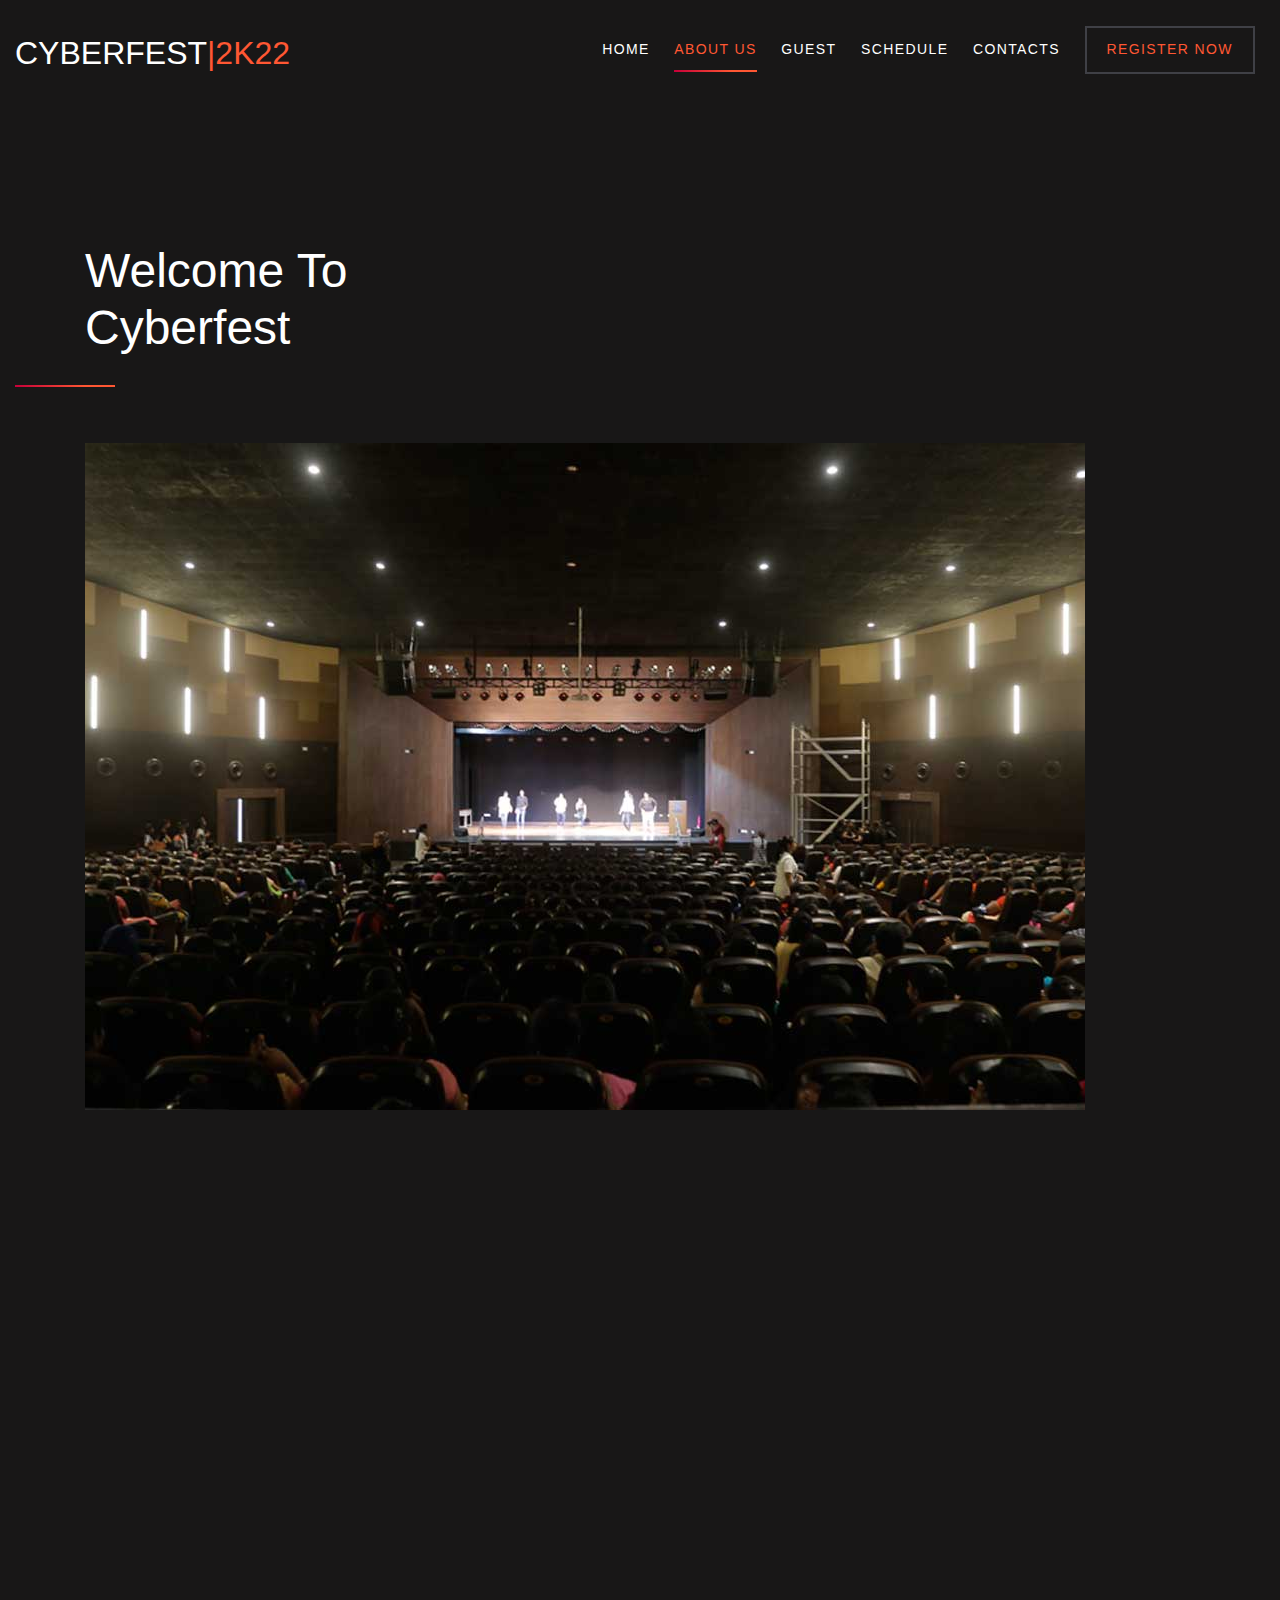
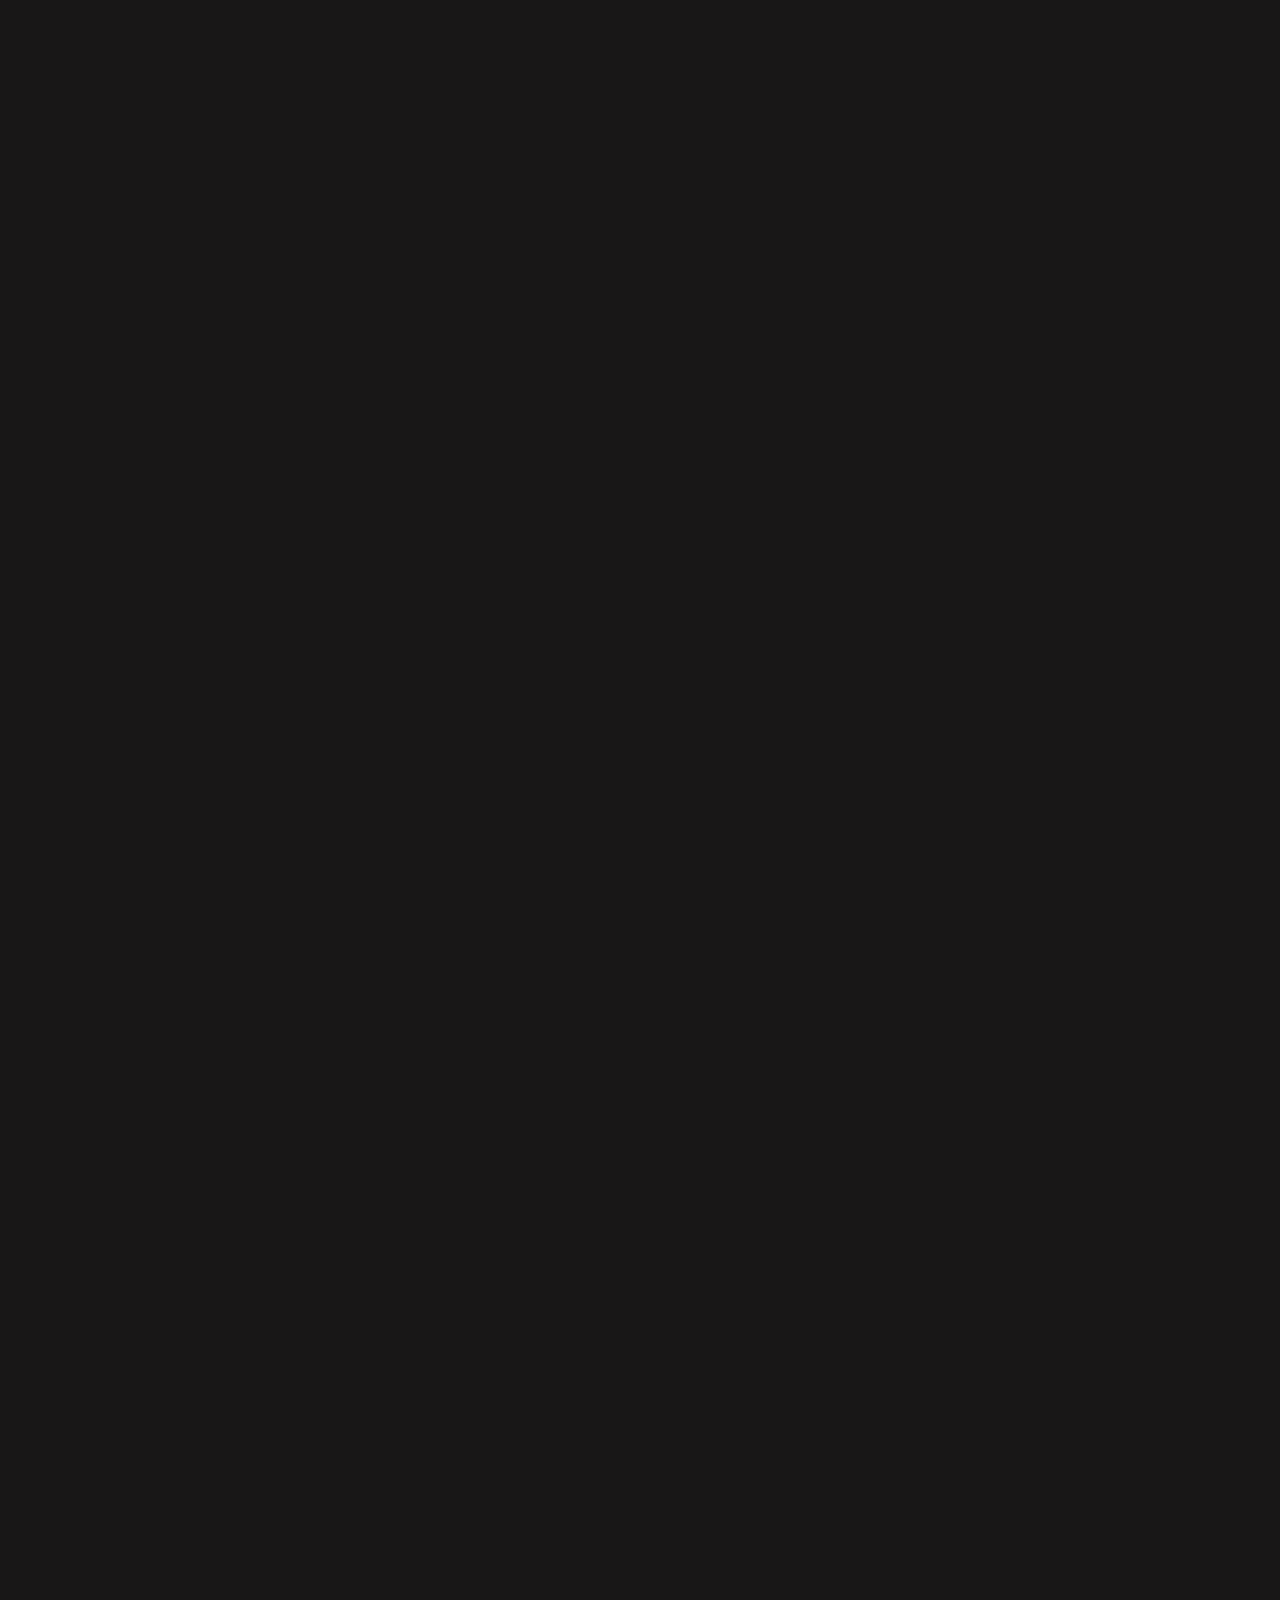
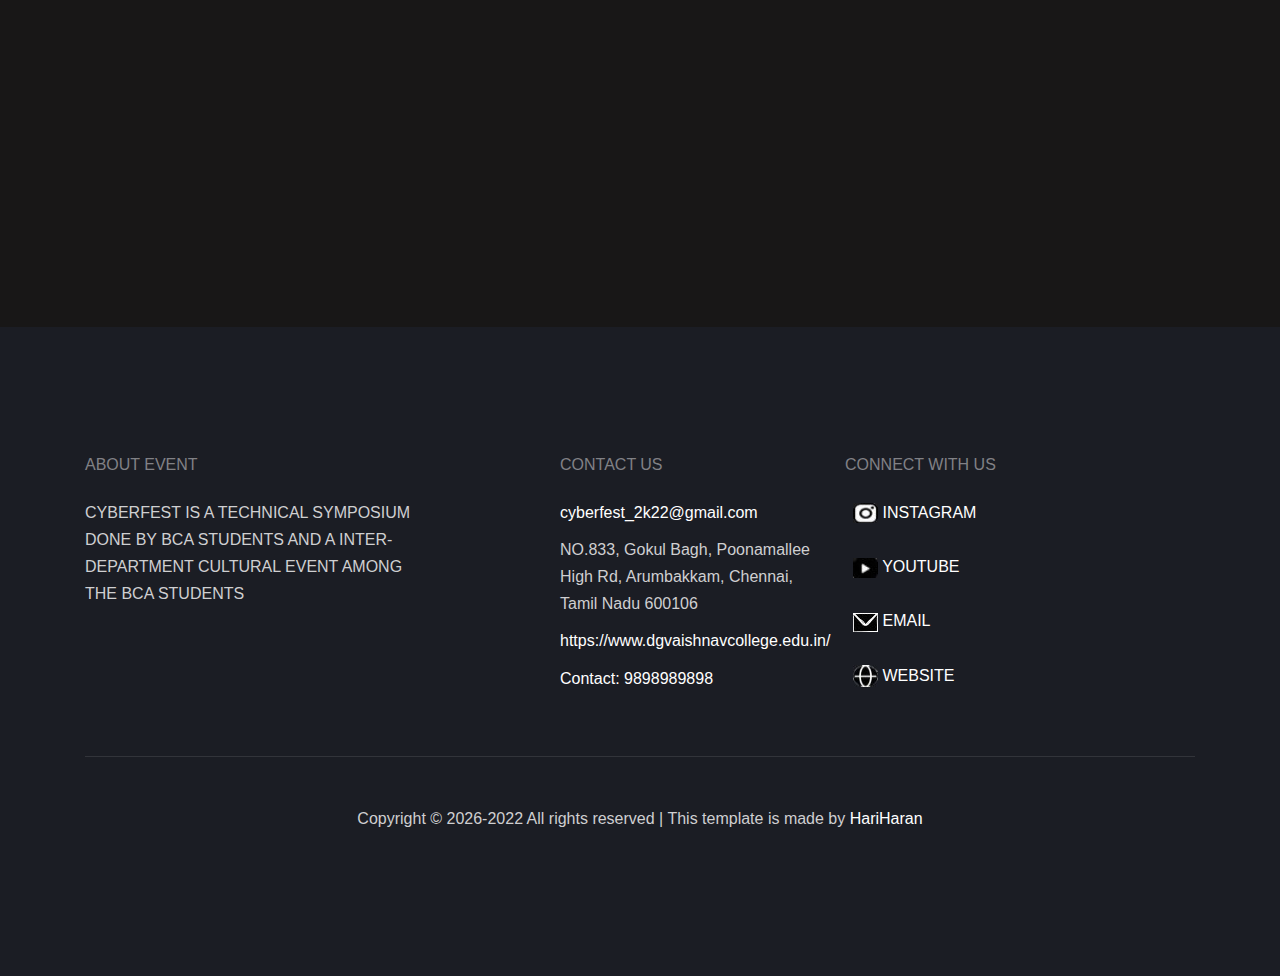
==== abt.html @ 9cd27011 "first commmit" ====
<!DOCTYPE html>
<!-- saved from url=(0054)https://preview.colorlib.com/theme/workshop/about.html -->
<html lang="en"><head><meta http-equiv="Content-Type" content="text/html; charset=UTF-8">
<title>ABOUT | US </title>

<meta name="viewport" content="width=device-width, initial-scale=1, shrink-to-fit=no">
<link href="css" rel="stylesheet">
<link rel="stylesheet" href="./style/A.fonts,,_icomoon,,_style.css+css,,_bootstrap.min.css+css,,_magnific-popup.css+css,,_jquery-ui.css+css,,_owl.carousel.min.css+css,,_owl.theme.default.min.css+css,,_bootstrap-datepicker.css+f.css">
</head>
<body data-aos-easing="slide" data-aos-duration="800" data-aos-delay="0" style="background-color:#181717;">
<div class="site-wrap">
<div class="site-mobile-menu">
<div class="site-mobile-menu-header">
<div class="site-mobile-menu-close mt-3">
<span class="icon-close2 js-menu-toggle"></span>
</div>
</div>
<div class="site-mobile-menu-body"><ul class="site-nav-wrap">
<li><a href="index.html">Home</a></li>
<li class="active"><a href="#">About Us</a></li>
<li><a href="guests.html">Guest</a></li>
<li><a href="schedule.html">SCHEDULE</a></li>
<li><a href="contact.html">Contacts</a></li>
<li class="cta"><a href="https://docs.google.com/forms/d/1HbOMLb026Jdj6e8Ulx-qdrrXbgFF7ozArTNlhpSlk_0/edit?usp=sharing" target="blank">REGISTER NOW</a></li>
</ul></div>
</div>
<header class="site-navbar py-3" role="banner">
<div class="container-fluid">
<div class="row align-items-center">
<div class="col-11 col-xl-2">
<h1 class="mb-0"><a href="#" class="text-white h2 mb-0">CYBERFEST<span class="text-primary">|2K22</span> </a></h1>
</div>
<div class="col-12 col-md-10 d-none d-xl-block">
<nav class="site-navigation position-relative text-right" role="navigation">
<ul class="site-menu js-clone-nav mx-auto d-none d-lg-block">
<li><a href="index.html">Home</a></li>
<li class="active"><a href="#">About Us</a></li>
<li><a href="guests.html">Guest</a></li>
<li><a href="schedule.html">schedule</a></li>
<li><a href="contact.html">Contacts</a></li>
<li class="cta"><a href="https://docs.google.com/forms/d/1HbOMLb026Jdj6e8Ulx-qdrrXbgFF7ozArTNlhpSlk_0/edit?usp=sharing" target="blank">REGISTER NOW</a></li>
</ul>
</nav>
</div>
<div class="d-inline-block d-xl-none ml-md-0 mr-auto py-3" style="position: relative; top: 3px;"><a href="https://preview.colorlib.com/theme/workshop/about.html#" class="site-menu-toggle js-menu-toggle text-white"><!-- <span class="icon-menu h3"></span> --><img src="menu1.png"></a></div>
</div>
</div>
</header></div>


<div class="site-section">
<div class="container">
<div class="row mb-5">
<div class="col-lg-4 ">
<div class="site-section-heading aos-init aos-animate" data-aos="fade-up" data-aos-delay="100">
<br><br><br><h2>Welcome To Cyberfest</h2>
</div>
</div>
<div class="col-lg-5 mt-5 pl-lg-5 aos-init" data-aos="fade-up" data-aos-delay="200">
<p></p>
</div>
</div>
<div class="row mb-5">
<div class="col-12 aos-init" data-aos="fade-up" data-aos-delay="300">
<script type="text/javascript" async="" src="analytics.js.download"></script><script data-pagespeed-no-defer="">//<![CDATA[
(function(){for(var g="function"==typeof Object.defineProperties?Object.defineProperty:function(b,c,a){if(a.get||a.set)throw new TypeError("ES3 does not support getters and setters.");b!=Array.prototype&&b!=Object.prototype&&(b[c]=a.value)},h="undefined"!=typeof window&&window===this?this:"undefined"!=typeof global&&null!=global?global:this,k=["String","prototype","repeat"],l=0;l<k.length-1;l++){var m=k[l];m in h||(h[m]={});h=h[m]}
var n=k[k.length-1],p=h[n],q=p?p:function(b){var c;if(null==this)throw new TypeError("The 'this' value for String.prototype.repeat must not be null or undefined");c=this+"";if(0>b||1342177279<b)throw new RangeError("Invalid count value");b|=0;for(var a="";b;)if(b&1&&(a+=c),b>>>=1)c+=c;return a};q!=p&&null!=q&&g(h,n,{configurable:!0,writable:!0,value:q});var t=this;
function u(b,c){var a=b.split("."),d=t;a[0]in d||!d.execScript||d.execScript("var "+a[0]);for(var e;a.length&&(e=a.shift());)a.length||void 0===c?d[e]?d=d[e]:d=d[e]={}:d[e]=c};function v(b){var c=b.length;if(0<c){for(var a=Array(c),d=0;d<c;d++)a[d]=b[d];return a}return[]};function w(b){var c=window;if(c.addEventListener)c.addEventListener("load",b,!1);else if(c.attachEvent)c.attachEvent("onload",b);else{var a=c.onload;c.onload=function(){b.call(this);a&&a.call(this)}}};var x;function y(b,c,a,d,e){this.h=b;this.j=c;this.l=a;this.f=e;this.g={height:window.innerHeight||document.documentElement.clientHeight||document.body.clientHeight,width:window.innerWidth||document.documentElement.clientWidth||document.body.clientWidth};this.i=d;this.b={};this.a=[];this.c={}}
function z(b,c){var a,d,e=c.getAttribute("data-pagespeed-url-hash");if(a=e&&!(e in b.c))if(0>=c.offsetWidth&&0>=c.offsetHeight)a=!1;else{d=c.getBoundingClientRect();var f=document.body;a=d.top+("pageYOffset"in window?window.pageYOffset:(document.documentElement||f.parentNode||f).scrollTop);d=d.left+("pageXOffset"in window?window.pageXOffset:(document.documentElement||f.parentNode||f).scrollLeft);f=a.toString()+","+d;b.b.hasOwnProperty(f)?a=!1:(b.b[f]=!0,a=a<=b.g.height&&d<=b.g.width)}a&&(b.a.push(e),
b.c[e]=!0)}y.prototype.checkImageForCriticality=function(b){b.getBoundingClientRect&&z(this,b)};u("pagespeed.CriticalImages.checkImageForCriticality",function(b){x.checkImageForCriticality(b)});u("pagespeed.CriticalImages.checkCriticalImages",function(){A(x)});
function A(b){b.b={};for(var c=["IMG","INPUT"],a=[],d=0;d<c.length;++d)a=a.concat(v(document.getElementsByTagName(c[d])));if(a.length&&a[0].getBoundingClientRect){for(d=0;c=a[d];++d)z(b,c);a="oh="+b.l;b.f&&(a+="&n="+b.f);if(c=!!b.a.length)for(a+="&ci="+encodeURIComponent(b.a[0]),d=1;d<b.a.length;++d){var e=","+encodeURIComponent(b.a[d]);131072>=a.length+e.length&&(a+=e)}b.i&&(e="&rd="+encodeURIComponent(JSON.stringify(B())),131072>=a.length+e.length&&(a+=e),c=!0);C=a;if(c){d=b.h;b=b.j;var f;if(window.XMLHttpRequest)f=
new XMLHttpRequest;else if(window.ActiveXObject)try{f=new ActiveXObject("Msxml2.XMLHTTP")}catch(r){try{f=new ActiveXObject("Microsoft.XMLHTTP")}catch(D){}}f&&(f.open("POST",d+(-1==d.indexOf("?")?"?":"&")+"url="+encodeURIComponent(b)),f.setRequestHeader("Content-Type","application/x-www-form-urlencoded"),f.send(a))}}}
function B(){var b={},c;c=document.getElementsByTagName("IMG");if(!c.length)return{};var a=c[0];if(!("naturalWidth"in a&&"naturalHeight"in a))return{};for(var d=0;a=c[d];++d){var e=a.getAttribute("data-pagespeed-url-hash");e&&(!(e in b)&&0<a.width&&0<a.height&&0<a.naturalWidth&&0<a.naturalHeight||e in b&&a.width>=b[e].o&&a.height>=b[e].m)&&(b[e]={rw:a.width,rh:a.height,ow:a.naturalWidth,oh:a.naturalHeight})}return b}var C="";u("pagespeed.CriticalImages.getBeaconData",function(){return C});
u("pagespeed.CriticalImages.Run",function(b,c,a,d,e,f){var r=new y(b,c,a,e,f);x=r;d&&w(function(){window.setTimeout(function(){A(r)},0)})});})();

pagespeed.CriticalImages.Run('/mod_pagespeed_beacon','https://preview.colorlib.com/theme/workshop/about.html','-ilGEe-FWC',true,false,'JwFqKA16hBM');
//]]></script><img src="auditorium.jpg" alt="Image" class="img-fluid" data-pagespeed-url-hash="2331998841" onload="pagespeed.CriticalImages.checkImageForCriticality(this);">
</div>
</div>
<div class="row">
<div class="col-md-4 aos-init" data-aos="fade-up" data-aos-delay="400"><span class="text-primary">The Event</span></div>
<div class="col-md-6 aos-init" data-aos="fade-up" data-aos-delay="500">
<p>It is a National Level Student Technical Symposium organized by Department of Computer Applications Association during January every year conducted By B.C.A. Students.</p>

<div class="d-flex coordinator align-items-center">
<div class="mr-4">
<img src="coordinator.jpeg" alt="Image" class="img-fluid" data-pagespeed-url-hash="3824774953" onload="pagespeed.CriticalImages.checkImageForCriticality(this);">
</div>
<span>By <span class="text-white">HARIAHRAN</span> <br> Event Coordinator</span>
</div>
</div>
</div>
</div>
</div>
<div class="site-section">
<div class="container">
<div class="row mb-5 justify-content-center">
<div class="col-lg-4 mb-5">
<div class="site-section-heading aos-init" data-aos="fade-up">
<h2 class="text-center">Our Team</h2>
</div>
</div>
</div>
<div class="row">
<div class="col-md-6 col-lg-4 mb-5 mb-lg-5 aos-init" data-aos="fade-up" data-aos-delay="100">
<div class="testimony text-center">
<figure>
<img src="president.jpeg" alt="Image" class="img-fluid" data-pagespeed-url-hash="3530275032" onload="pagespeed.CriticalImages.checkImageForCriticality(this);">
</figure>
<blockquote>
<p class="author mb-0">PRASANTH</p>
<p class="text-muted mb-4">President</p>
<p>HEAD REPRESENTATIVE  OF THE DEPARTMENT WHO IS RESPONSBLE FOR ALL THE EVENTS AND OTHER ACTIVITIES AMONG THE STUDENTS AND THE DEPARTMENT&amp;</p>
</blockquote>
</div>
</div>
<div class="col-md-6 col-lg-4 mb-5 mb-lg-5 aos-init" data-aos="fade-up" data-aos-delay="200">
<div class="testimony text-center">
<figure>
<img src="vice president.jpeg" alt="Image" class="img-fluid" data-pagespeed-url-hash="3824774953" onload="pagespeed.CriticalImages.checkImageForCriticality(this);">
</figure>
<blockquote>
<p class="author mb-0">SAI KIRAN</p>
<p class="text-muted mb-4">Vice President</p>
<p>SUB REPRESENTATIVE  OF THE DEPARTMENT WHO IS RESPONSBLE FOR ALL THE EVENTS AND OTHER ACTIVITIES AMONG THE STUDENTS AND THE DEPARTMENT&amp;</p>
</blockquote>
</div>
</div>
<div class="col-md-6 col-lg-4 mb-5 mb-lg-5 aos-init" data-aos="fade-up" data-aos-delay="300">
<div class="testimony text-center">
<figure>
<img src="coordinator.jpeg" alt="Image" class="img-fluid" data-pagespeed-url-hash="4119274874" onload="pagespeed.CriticalImages.checkImageForCriticality(this);">
</figure>
<blockquote>
<p class="author mb-0">HARIHARAN</p>
<p class="text-muted mb-4">Coordinator</p>
<p>EVENT COORDINATOR IS A SUB WAY OF CONNECTION BETWEEN EACH DEPARTMENT CULTURALS AND EVENTS AND RESPONSIBLE OF EVENT MANAGEMENT OF BCA DEPARTMENT&amp;</p>
</blockquote>
</div>
</div>
<!-- <div class="col-md-6 col-lg-4 mb-5 mb-lg-5 aos-init" data-aos="fade-up" data-aos-delay="400">
<div class="testimony text-center">
<figure>
<img src="xperson_1.jpg.pagespeed.ic.RExXLBxhAS.webp" alt="Image" class="img-fluid" data-pagespeed-url-hash="3530275032" onload="pagespeed.CriticalImages.checkImageForCriticality(this);">
</figure>
<blockquote>
<p class="author mb-0">Emely Peters</p>
<p class="text-muted mb-4">Coordinator</p>
<p>Lorem ipsum dolor sit amet, consectetur adipisicing elit. Maxime exercitationem alias reprehenderit error quidem aliquam ad minus, veritatis modi.&amp;</p>
</blockquote>
</div>
</div>
<div class="col-md-6 col-lg-4 mb-5 mb-lg-5 aos-init" data-aos="fade-up" data-aos-delay="500">
<div class="testimony text-center">
<figure>
<img src="xperson_2.jpg.pagespeed.ic.Veg54jwK_X.webp" alt="Image" class="img-fluid" data-pagespeed-url-hash="3824774953" onload="pagespeed.CriticalImages.checkImageForCriticality(this);">
</figure>
<blockquote>
<p class="author mb-0">Alex Anchors</p>
<p class="text-muted mb-4">Coordinator</p>
<p>Lorem ipsum dolor sit amet, consectetur adipisicing elit. Maxime exercitationem alias reprehenderit error quidem aliquam ad minus, veritatis modi.&amp;</p>
</blockquote>
</div>
</div>
<div class="col-md-6 col-lg-4 mb-5 mb-lg-5 aos-init" data-aos="fade-up" data-aos-delay="600">
<div class="testimony text-center">
<figure>
<img src="xperson_3.jpg.pagespeed.ic.9-DaOAXT2F.webp" alt="Image" class="img-fluid" data-pagespeed-url-hash="4119274874" onload="pagespeed.CriticalImages.checkImageForCriticality(this);">
</figure>
<blockquote>
<p class="author mb-0">Aaron Thomas</p>
<p class="text-muted mb-4">Coordinator</p>
<p>Lorem ipsum dolor sit amet, consectetur adipisicing elit. Maxime exercitationem alias reprehenderit error quidem aliquam ad minus, veritatis modi.&amp;</p>
</blockquote>
</div>
</div> -->
</div>
</div>
</div>
<div class="site-section">
<div class="container">
<div class="row mb-5">
<div class="col-lg-4 ">
<div class="site-section-heading aos-init" data-aos="fade-up">
<h2>Sponsors</h2>
</div>
</div>
<div class="col-lg-6 mt-5 pl-lg-5 aos-init" data-aos="fade-up" data-aos-delay="100">
<p></p>
</div>
</div>
<div class="row">
<div class="col-md-6 col-lg-4 mb-5 mb-lg-0 aos-init" data-aos="fade" data-aos-delay="200">
<img src="[data-uri]" alt="Image" class="img-fluid" data-pagespeed-url-hash="3014199558" onload="pagespeed.CriticalImages.checkImageForCriticality(this);">
</div>
<div class="col-md-6 col-lg-4 mb-5 mb-lg-0 aos-init" data-aos="fade" data-aos-delay="300">
<img src="xlogo_2.png.pagespeed.ic.82mQEn4eab.webp" alt="Image" class="img-fluid" data-pagespeed-url-hash="3308699479" onload="pagespeed.CriticalImages.checkImageForCriticality(this);">
</div>
<div class="col-md-6 col-lg-4 mb-5 mb-lg-0 aos-init" data-aos="fade" data-aos-delay="400">
<img src="xlogo_3.png.pagespeed.ic.Fcm7CJ4klY.webp" alt="Image" class="img-fluid" data-pagespeed-url-hash="3603199400" onload="pagespeed.CriticalImages.checkImageForCriticality(this);">
</div>
<div class="col-md-6 col-lg-4 mb-5 mb-lg-0 aos-init" data-aos="fade" data-aos-delay="500">
<img src="xlogo_4.png.pagespeed.ic.rqx5YzoDcz.webp" alt="Image" class="img-fluid" data-pagespeed-url-hash="3897699321" onload="pagespeed.CriticalImages.checkImageForCriticality(this);">
</div>
<div class="col-md-6 col-lg-4 mb-5 mb-lg-0 aos-init" data-aos="fade" data-aos-delay="600">
<img src="xlogo_5.png.pagespeed.ic.RE46Yc3jfM.webp" alt="Image" class="img-fluid" data-pagespeed-url-hash="4192199242" onload="pagespeed.CriticalImages.checkImageForCriticality(this);">
</div>
<div class="col-md-6 col-lg-4 mb-5 mb-lg-0 aos-init" data-aos="fade" data-aos-delay="700">
<img src="xlogo_6.png.pagespeed.ic.gdE4Vce4H4.webp" alt="Image" class="img-fluid" data-pagespeed-url-hash="191731867" onload="pagespeed.CriticalImages.checkImageForCriticality(this);">
</div>
</div>
</div>
</div>
<footer class="site-footer">
<div class="container">
<div class="row mb-5">
<div class="col-md-4">
<h2 class="footer-heading text-uppercase mb-4">About Event</h2>
<p>CYBERFEST IS A TECHNICAL SYMPOSIUM DONE BY BCA STUDENTS AND A INTER-DEPARTMENT CULTURAL EVENT AMONG THE BCA STUDENTS </p>
</div>
<div class="col-md-3 ml-auto">
<h2 class="footer-heading text-uppercase mb-4">Contact Us</h2>
<ul class="list-unstyled">
<li><a href="cyberfest_2k22@gmail.com">cyberfest_2k22@gmail.com</a></li>
<li><a href=""></a>NO.833, Gokul Bagh, Poonamallee High Rd, Arumbakkam, Chennai, Tamil Nadu 600106</li>
<li><a href="https://www.samplecollege.edu.in/">https://www.dgvaishnavcollege.edu.in/</a></li>
<li><a href=" 9898989898">Contact: 9898989898</a></li>
</ul>
</div>
<div class="col-md-4">
<h2 class="footer-heading text-uppercase mb-4">Connect with Us</h2>
<p>
<a href="https://www.instagram.com/" class="p-2 pl-0"> <img src="event-ig.jpg">  INSTAGRAM</span><br><br>
<a href="https://www.youtube.com/" class="p-2"><img src="event-utube.jpg">    YOUTUBE</span><br><br>
<a href="https://mail.google.com/mail/u/0/#inbox" class="p-2"><img src="event-email.jpg">    EMAIL</span><br><br>
<a href="https://www.samplecollege.edu.in/" class="p-2"><img src="event-website.jpg">  WEBSITE</a>
</p>
</div>
</div>
<div class="row">
<div class="col-md-12 text-center">
<div class="border-top pt-5">
<p>

Copyright © <script>document.write(new Date().getFullYear());</script>-2022 All rights reserved | This template is made by <a href="https://www.instagram.com/_ha.re_13.06/" target="_blank">HariHaran</a>

</p>
</div>
</div>
</div>
</div>
</footer>
<script src="jquery-3.3.1.min.js.download"></script>
<script src="jquery-migrate-3.0.1.min.js+jquery-ui.js+popper.min.js.pagespeed.jc.mZYX_f2lG2.js.download"></script><script>eval(mod_pagespeed_xNT5kBh0Ix);</script>
<script>eval(mod_pagespeed_R_6ikP5$G3);</script>
<script>eval(mod_pagespeed_FCRKGPEuo0);</script>
<script src="bootstrap.min.js.download"></script>
<script src="owl.carousel.min.js+jquery.stellar.min.js+jquery.countdown.min.js+jquery.magnific-popup.min.js.pagespeed.jc.srJKA1VJha.js.download"></script><script>eval(mod_pagespeed_RjuCf2GC7l);</script>
<script>eval(mod_pagespeed_XVAAAQUPcU);</script>
<script>eval(mod_pagespeed_yFmijbZPCT);</script>
<script>eval(mod_pagespeed_$LoiKMJSzA);</script>
<script src="bootstrap-datepicker.min.js+aos.js+main.js.pagespeed.jc.k9OyvIIqKB.js.download"></script><script>eval(mod_pagespeed_qaZO3A85ME);</script>
<script>eval(mod_pagespeed_Qof5YZo6Nd);</script>
<script>eval(mod_pagespeed_y01gFXM9m4);</script>

<script async="" src="js"></script>
<script>
  window.dataLayer = window.dataLayer || [];
  function gtag(){dataLayer.push(arguments);}
  gtag('js', new Date());

  gtag('config', 'UA-23581568-13');
</script>
<script defer="" src="beacon.min.js.download" data-cf-beacon="{&quot;rayId&quot;:&quot;66d3783ebd3606b4&quot;,&quot;token&quot;:&quot;cd0b4b3a733644fc843ef0b185f98241&quot;,&quot;version&quot;:&quot;2021.6.0&quot;,&quot;si&quot;:10}"></script>

</body></html>
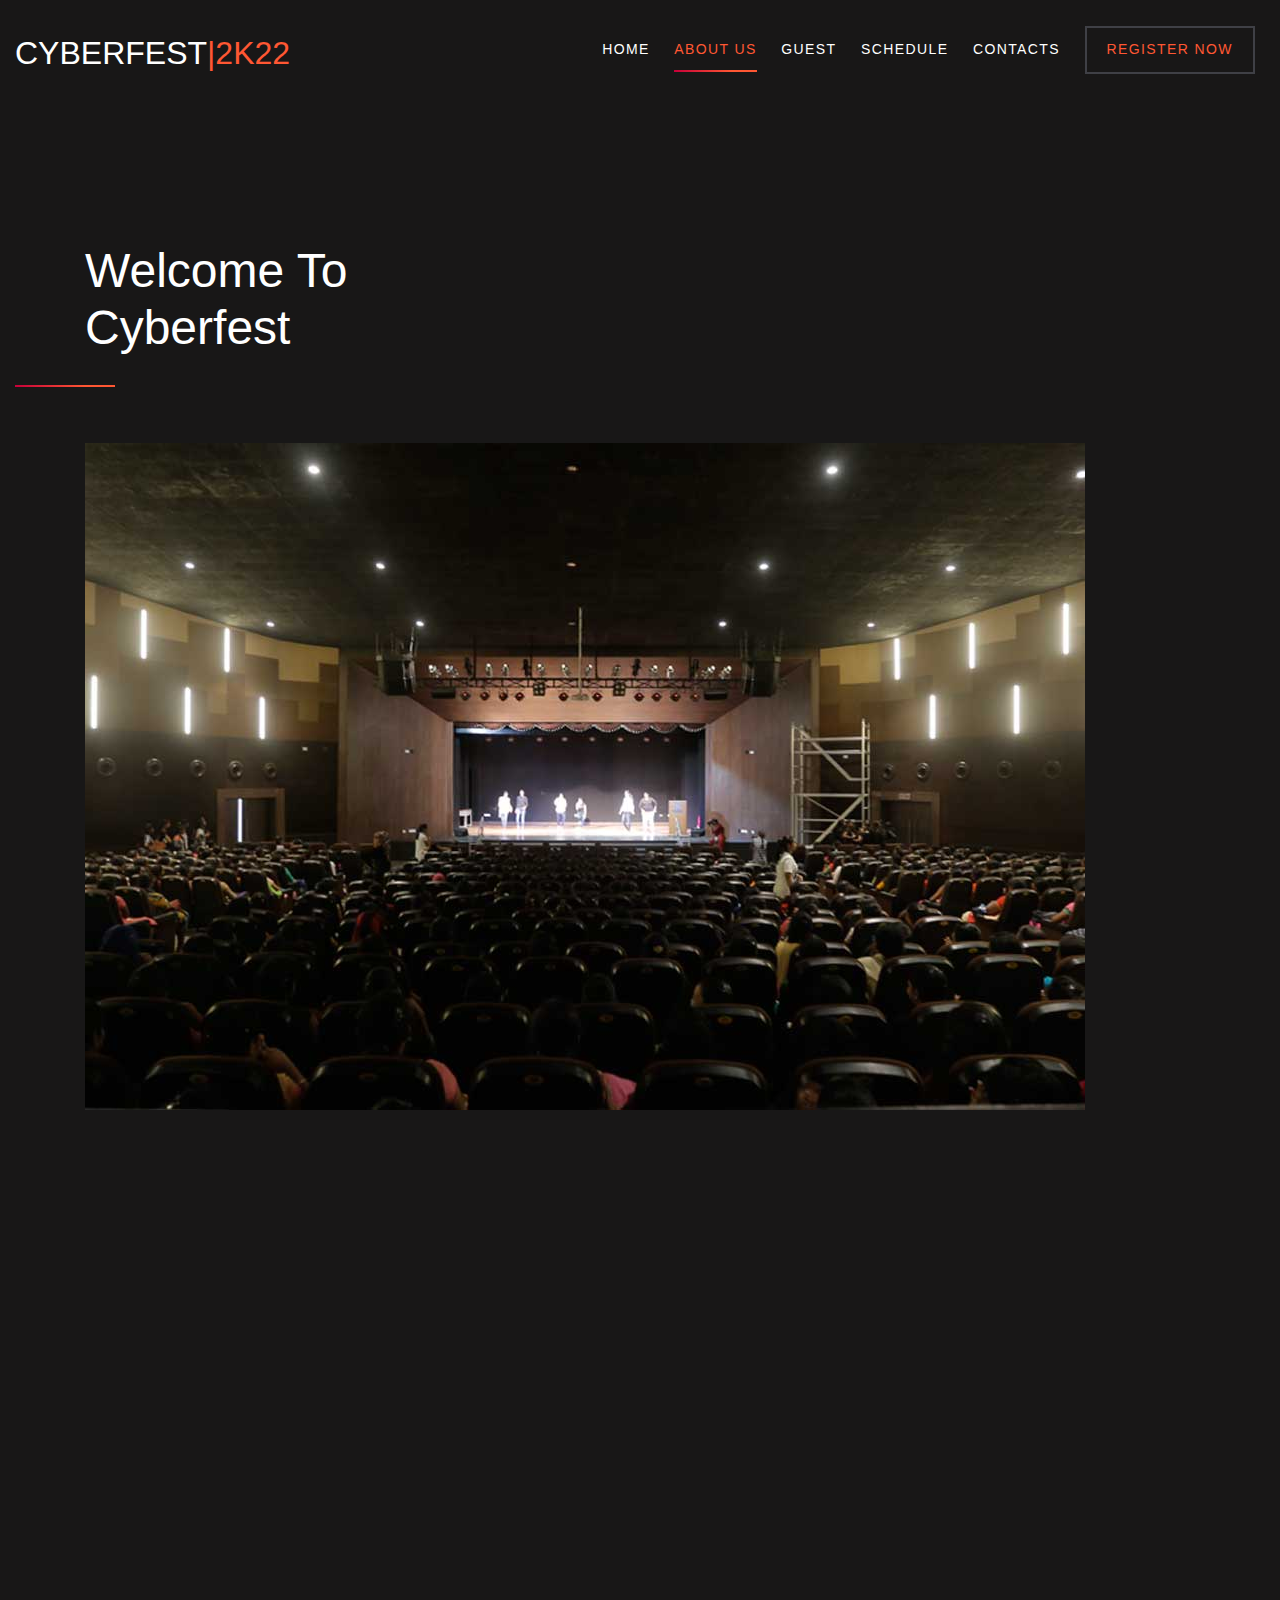
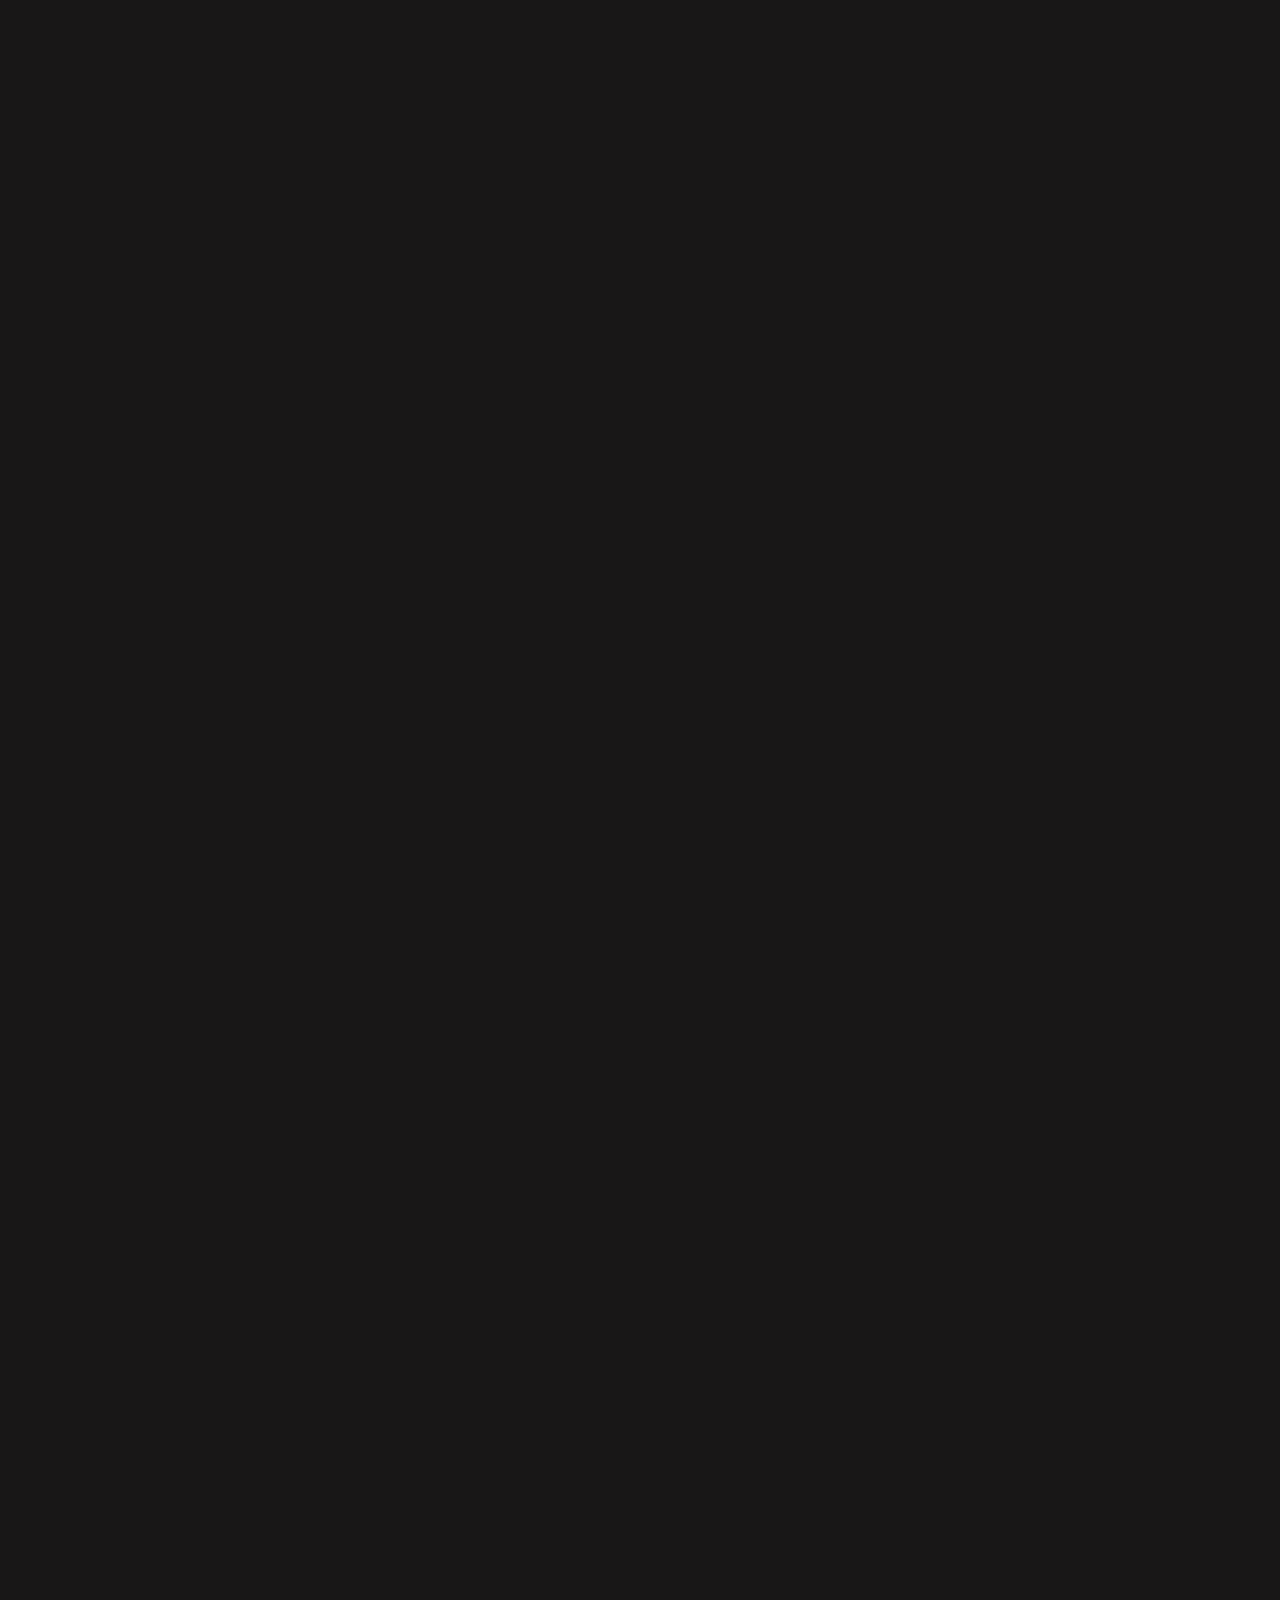
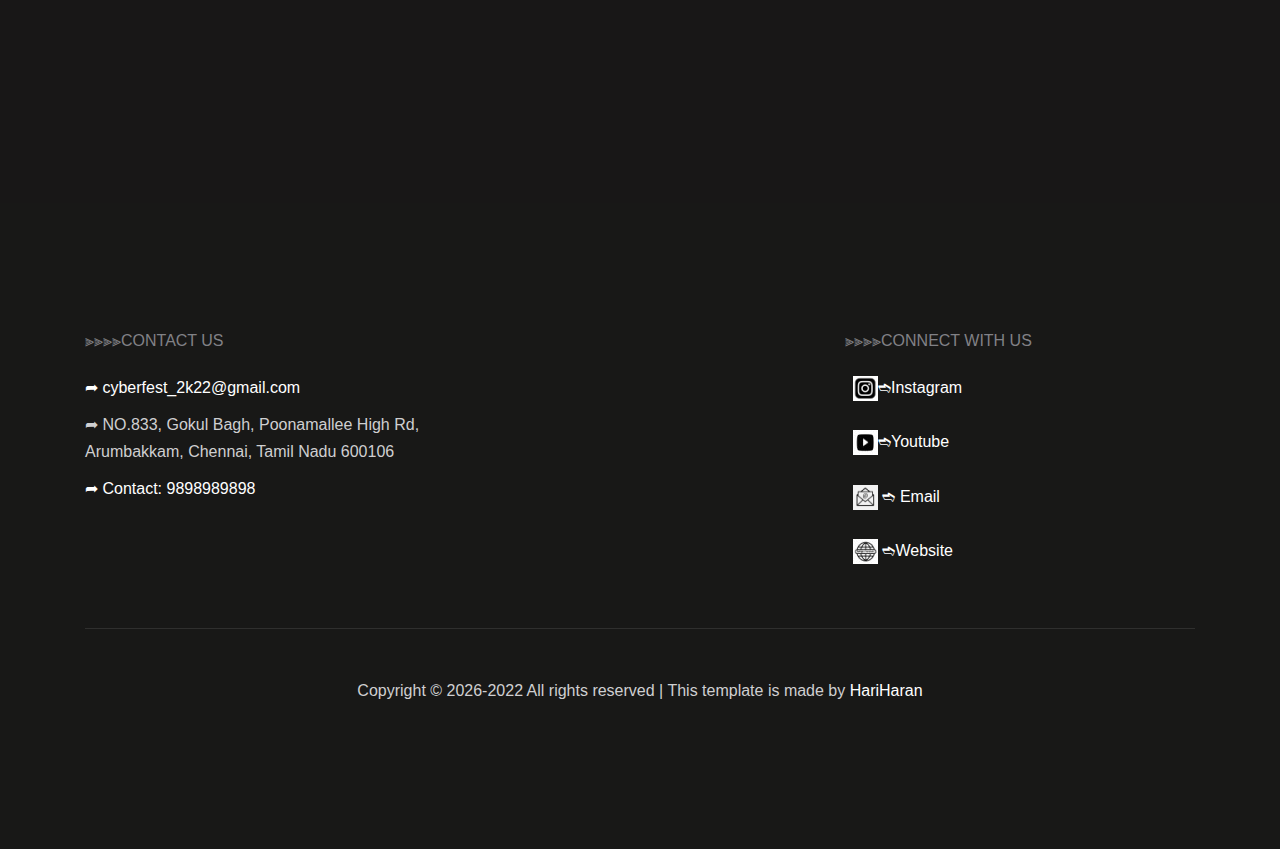
==== commit f1686c36: "first commit" ====
--- a/abt.html
+++ b/abt.html
@@ -1,5 +1,4 @@
 <!DOCTYPE html>
-<!-- saved from url=(0054)https://preview.colorlib.com/theme/workshop/about.html -->
 <html lang="en"><head><meta http-equiv="Content-Type" content="text/html; charset=UTF-8">
 <title>ABOUT | US </title>
 
@@ -15,14 +14,14 @@
 <span class="icon-close2 js-menu-toggle"></span>
 </div>
 </div>
-<div class="site-mobile-menu-body"><ul class="site-nav-wrap">
+<ul class="site-nav-wrap">
 <li><a href="index.html">Home</a></li>
 <li class="active"><a href="#">About Us</a></li>
 <li><a href="guests.html">Guest</a></li>
-<li><a href="schedule.html">SCHEDULE</a></li>
+<li><a href="schedule.html">Schedule</a></li>
 <li><a href="contact.html">Contacts</a></li>
-<li class="cta"><a href="https://docs.google.com/forms/d/1HbOMLb026Jdj6e8Ulx-qdrrXbgFF7ozArTNlhpSlk_0/edit?usp=sharing" target="blank">REGISTER NOW</a></li>
-</ul></div>
+<li class="cta"><a href="https://forms.gle/kRcPVQFk12gxEFHj6" target="blank">Register Now</a></li>
+</ul>
 </div>
 <header class="site-navbar py-3" role="banner">
 <div class="container-fluid">
@@ -38,7 +37,7 @@
 <li><a href="guests.html">Guest</a></li>
 <li><a href="schedule.html">schedule</a></li>
 <li><a href="contact.html">Contacts</a></li>
-<li class="cta"><a href="https://docs.google.com/forms/d/1HbOMLb026Jdj6e8Ulx-qdrrXbgFF7ozArTNlhpSlk_0/edit?usp=sharing" target="blank">REGISTER NOW</a></li>
+<li class="cta"><a href="https://forms.gle/kRcPVQFk12gxEFHj6" target="blank">REGISTER NOW</a></li>
 </ul>
 </nav>
 </div>
@@ -138,42 +137,8 @@
 </blockquote>
 </div>
 </div>
-<!-- <div class="col-md-6 col-lg-4 mb-5 mb-lg-5 aos-init" data-aos="fade-up" data-aos-delay="400">
-<div class="testimony text-center">
-<figure>
-<img src="xperson_1.jpg.pagespeed.ic.RExXLBxhAS.webp" alt="Image" class="img-fluid" data-pagespeed-url-hash="3530275032" onload="pagespeed.CriticalImages.checkImageForCriticality(this);">
-</figure>
-<blockquote>
-<p class="author mb-0">Emely Peters</p>
-<p class="text-muted mb-4">Coordinator</p>
-<p>Lorem ipsum dolor sit amet, consectetur adipisicing elit. Maxime exercitationem alias reprehenderit error quidem aliquam ad minus, veritatis modi.&amp;</p>
-</blockquote>
-</div>
-</div>
-<div class="col-md-6 col-lg-4 mb-5 mb-lg-5 aos-init" data-aos="fade-up" data-aos-delay="500">
-<div class="testimony text-center">
-<figure>
-<img src="xperson_2.jpg.pagespeed.ic.Veg54jwK_X.webp" alt="Image" class="img-fluid" data-pagespeed-url-hash="3824774953" onload="pagespeed.CriticalImages.checkImageForCriticality(this);">
-</figure>
-<blockquote>
-<p class="author mb-0">Alex Anchors</p>
-<p class="text-muted mb-4">Coordinator</p>
-<p>Lorem ipsum dolor sit amet, consectetur adipisicing elit. Maxime exercitationem alias reprehenderit error quidem aliquam ad minus, veritatis modi.&amp;</p>
-</blockquote>
-</div>
-</div>
-<div class="col-md-6 col-lg-4 mb-5 mb-lg-5 aos-init" data-aos="fade-up" data-aos-delay="600">
-<div class="testimony text-center">
-<figure>
-<img src="xperson_3.jpg.pagespeed.ic.9-DaOAXT2F.webp" alt="Image" class="img-fluid" data-pagespeed-url-hash="4119274874" onload="pagespeed.CriticalImages.checkImageForCriticality(this);">
-</figure>
-<blockquote>
-<p class="author mb-0">Aaron Thomas</p>
-<p class="text-muted mb-4">Coordinator</p>
-<p>Lorem ipsum dolor sit amet, consectetur adipisicing elit. Maxime exercitationem alias reprehenderit error quidem aliquam ad minus, veritatis modi.&amp;</p>
-</blockquote>
-</div>
-</div> -->
+
+
 </div>
 </div>
 </div>
@@ -189,52 +154,48 @@
 <p></p>
 </div>
 </div>
-<div class="row">
+<div class="row mb-5">
 <div class="col-md-6 col-lg-4 mb-5 mb-lg-0 aos-init" data-aos="fade" data-aos-delay="200">
 <img src="[data-uri]" alt="Image" class="img-fluid" data-pagespeed-url-hash="3014199558" onload="pagespeed.CriticalImages.checkImageForCriticality(this);">
 </div>
-<div class="col-md-6 col-lg-4 mb-5 mb-lg-0 aos-init" data-aos="fade" data-aos-delay="300">
-<img src="xlogo_2.png.pagespeed.ic.82mQEn4eab.webp" alt="Image" class="img-fluid" data-pagespeed-url-hash="3308699479" onload="pagespeed.CriticalImages.checkImageForCriticality(this);">
-</div>
+
 <div class="col-md-6 col-lg-4 mb-5 mb-lg-0 aos-init" data-aos="fade" data-aos-delay="400">
 <img src="xlogo_3.png.pagespeed.ic.Fcm7CJ4klY.webp" alt="Image" class="img-fluid" data-pagespeed-url-hash="3603199400" onload="pagespeed.CriticalImages.checkImageForCriticality(this);">
 </div>
-<div class="col-md-6 col-lg-4 mb-5 mb-lg-0 aos-init" data-aos="fade" data-aos-delay="500">
-<img src="xlogo_4.png.pagespeed.ic.rqx5YzoDcz.webp" alt="Image" class="img-fluid" data-pagespeed-url-hash="3897699321" onload="pagespeed.CriticalImages.checkImageForCriticality(this);">
-</div>
-<div class="col-md-6 col-lg-4 mb-5 mb-lg-0 aos-init" data-aos="fade" data-aos-delay="600">
-<img src="xlogo_5.png.pagespeed.ic.RE46Yc3jfM.webp" alt="Image" class="img-fluid" data-pagespeed-url-hash="4192199242" onload="pagespeed.CriticalImages.checkImageForCriticality(this);">
-</div>
+
 <div class="col-md-6 col-lg-4 mb-5 mb-lg-0 aos-init" data-aos="fade" data-aos-delay="700">
 <img src="xlogo_6.png.pagespeed.ic.gdE4Vce4H4.webp" alt="Image" class="img-fluid" data-pagespeed-url-hash="191731867" onload="pagespeed.CriticalImages.checkImageForCriticality(this);">
 </div>
 </div>
+<div class="row aos-init" data-aos="fade-up" data-aos-delay="500">
+<div class="col-12 text-center pt-5">
+<a href="#" target="blank" class="btn-custom aos-init" data-aos="fade-up" data-aos-delay="800"><span>Be a Sponsor</span></a>
+</div>
+</div>
 </div>
 </div>
 <footer class="site-footer">
 <div class="container">
 <div class="row mb-5">
 <div class="col-md-4">
-<h2 class="footer-heading text-uppercase mb-4">About Event</h2>
-<p>CYBERFEST IS A TECHNICAL SYMPOSIUM DONE BY BCA STUDENTS AND A INTER-DEPARTMENT CULTURAL EVENT AMONG THE BCA STUDENTS </p>
+<span><h2 class="footer-heading text-uppercase mb-4">⫸⫸⫸⫸Contact Us</h2><span>
+<ul class="list-unstyled">
+<li><a href="cyberfest_2k22@gmail.com"> ➦ cyberfest_2k22@gmail.com</a></li>
+<li><a href=""></a>  ➦ NO.833, Gokul Bagh, Poonamallee High Rd, Arumbakkam, Chennai, Tamil Nadu 600106</li>
+<!-- <li><a href="https://www.samplecollege.edu.in/">⫸ https://www.dgvaishnavcollege.edu.in/</a></li> -->
+<li><a href=" 9898989898">➦ Contact: 9898989898</a></li>
+</ul>
 </div>
 <div class="col-md-3 ml-auto">
-<h2 class="footer-heading text-uppercase mb-4">Contact Us</h2>
-<ul class="list-unstyled">
-<li><a href="cyberfest_2k22@gmail.com">cyberfest_2k22@gmail.com</a></li>
-<li><a href=""></a>NO.833, Gokul Bagh, Poonamallee High Rd, Arumbakkam, Chennai, Tamil Nadu 600106</li>
-<li><a href="https://www.samplecollege.edu.in/">https://www.dgvaishnavcollege.edu.in/</a></li>
-<li><a href=" 9898989898">Contact: 9898989898</a></li>
-</ul>
+
 </div>
 <div class="col-md-4">
-<h2 class="footer-heading text-uppercase mb-4">Connect with Us</h2>
+<h2 class="footer-heading text-uppercase mb-4">⫸⫸⫸⫸Connect with Us</h2>
 <p>
-<a href="https://www.instagram.com/" class="p-2 pl-0"> <img src="event-ig.jpg">  INSTAGRAM</span><br><br>
-<a href="https://www.youtube.com/" class="p-2"><img src="event-utube.jpg">    YOUTUBE</span><br><br>
-<a href="https://mail.google.com/mail/u/0/#inbox" class="p-2"><img src="event-email.jpg">    EMAIL</span><br><br>
-<a href="https://www.samplecollege.edu.in/" class="p-2"><img src="event-website.jpg">  WEBSITE</a>
-</p>
+<a href="https://www.instagram.com/" class="p-2 pl-0"> <img src="inst.png">➬Instagram</span><br><br>
+<a href="https://www.youtube.com/" class="p-2"><img src="yutube.jpg">➬Youtube</span><br><br>
+<a href="https://mail.google.com/mail/u/0/#inbox" class="p-2"><img src="redo.png">   ➬ Email</span><br><br>
+<a href="https://www.samplecollege.edu.in/" class="p-2"><img src="webpage.jpg">  ➬Website </a></p>
 </div>
 </div>
 <div class="row">
@@ -250,6 +211,7 @@
 </div>
 </div>
 </footer>
+
 <script src="jquery-3.3.1.min.js.download"></script>
 <script src="jquery-migrate-3.0.1.min.js+jquery-ui.js+popper.min.js.pagespeed.jc.mZYX_f2lG2.js.download"></script><script>eval(mod_pagespeed_xNT5kBh0Ix);</script>
 <script>eval(mod_pagespeed_R_6ikP5$G3);</script>
